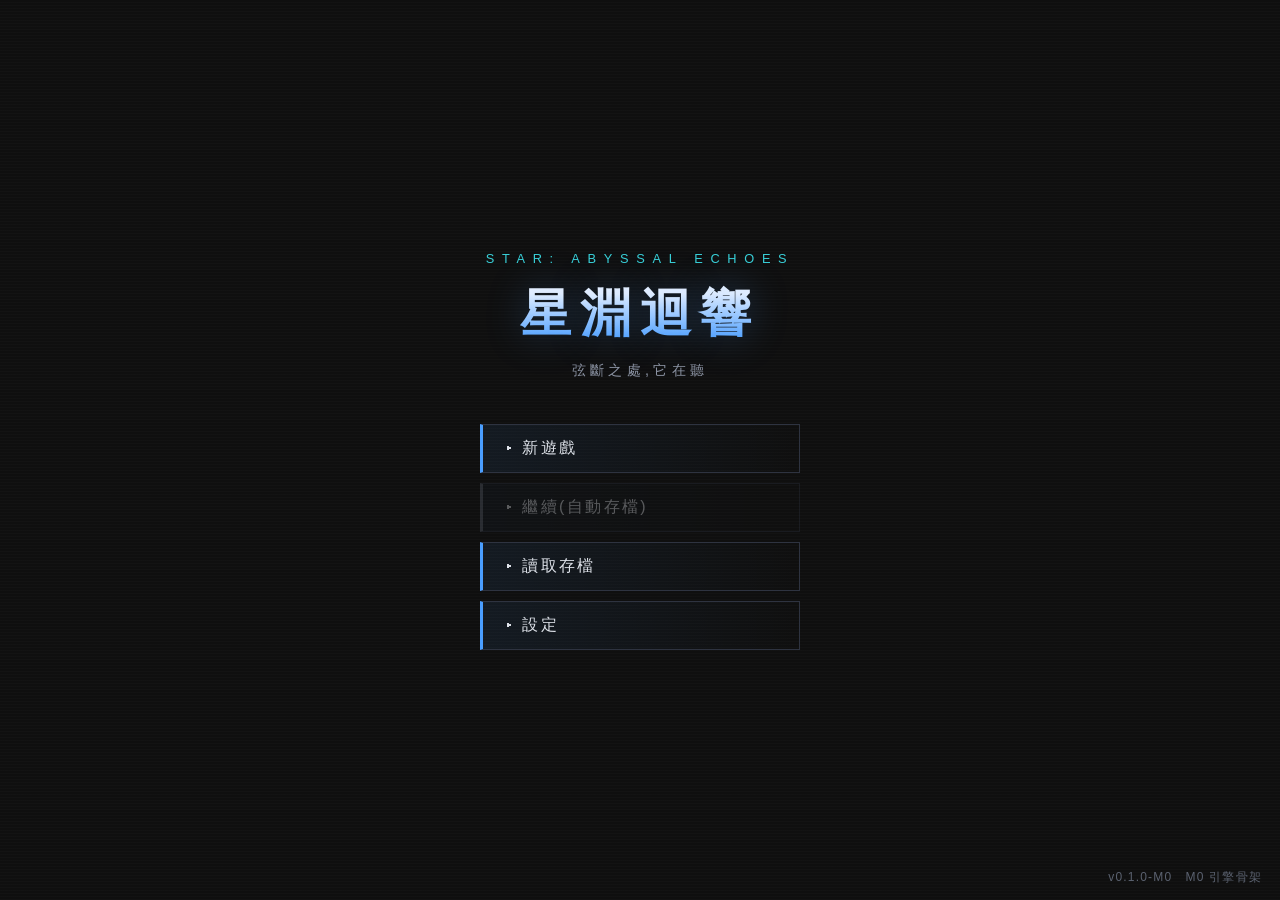
==== index.html @ 7a4b53b8 "M0 引擎骨架:HUD 版面、敘事/檢定/存檔引擎與示範場景 - index.html:遊戲殼層(主選單/HUD 三欄版面/存讀檔/設定視窗) - js/engine:core(路由)、state(狀" ====
<!DOCTYPE html>
<html lang="zh-TW" data-fontsize="md" data-fx="on">
<head>
    <meta charset="UTF-8">
    <meta name="viewport" content="width=device-width, initial-scale=1.0">
    <title>星淵迴響 — STAR: Abyssal Echoes</title>
    <link rel="icon" href="data:image/svg+xml,%3Csvg xmlns='http://www.w3.org/2000/svg' viewBox='0 0 32 32'%3E%3Ctext x='16' y='24' font-size='24' text-anchor='middle'%3E%F0%9F%8C%8C%3C/text%3E%3C/svg%3E">
    <link rel="stylesheet" href="css/main.css">
</head>
<body>
    <div id="starfield" aria-hidden="true"></div>

    <!-- ============ 主選單 ============ -->
    <section id="screen-menu" class="screen active" aria-label="主選單">
        <div class="menu-title-block">
            <div class="menu-title-kicker">STAR: Abyssal Echoes</div>
            <h1 class="menu-title">星淵迴響</h1>
            <div class="menu-title-sub">弦斷之處,它在聽</div>
        </div>
        <nav class="menu-buttons">
            <button id="btn-new" class="menu-btn" type="button">▸ 新遊戲</button>
            <button id="btn-continue" class="menu-btn" type="button" disabled>▸ 繼續(自動存檔)</button>
            <button id="btn-load" class="menu-btn" type="button">▸ 讀取存檔</button>
            <button id="btn-settings" class="menu-btn" type="button">▸ 設定</button>
        </nav>
        <div id="menu-version" class="menu-version"></div>
    </section>

    <!-- ============ 遊戲畫面 ============ -->
    <section id="screen-game" class="screen" aria-label="遊戲畫面">
        <header class="hud-header">
            <div class="hud-logo">星淵迴響</div>
            <div id="hud-chapter" class="hud-chapter"></div>
            <div class="hud-header-btns">
                <button id="btn-game-save" class="icon-btn" type="button">💾 存讀檔</button>
                <button id="btn-game-settings" class="icon-btn" type="button">⚙ 設定</button>
                <button id="btn-game-menu" class="icon-btn" type="button">☰ 主選單</button>
            </div>
        </header>

        <div class="hud-grid">
            <!-- 左欄:小隊 / 艦船 -->
            <aside id="panel-left" class="hud-panel" aria-label="小隊狀態">
                <div class="panel-block">
                    <h3>小隊狀態</h3>
                    <div class="member-name"><span id="hud-player-name"></span>
                        <span class="cls" id="hud-player-class"></span></div>
                    <div class="stat-row"><span class="label">等級</span><span class="value" id="hud-level"></span></div>
                    <div class="stat-row"><span class="label">生命</span><span class="value" id="hud-hp"></span></div>
                    <div class="bar hp"><i id="hud-hp-bar"></i></div>
                    <div class="stat-row"><span class="label">能量</span><span class="value" id="hud-ep"></span></div>
                    <div class="bar ep"><i id="hud-ep-bar"></i></div>
                    <div class="stat-row"><span class="label">侵蝕</span><span class="value" id="hud-erosion"></span></div>
                    <div class="bar erosion"><i id="hud-erosion-bar"></i></div>
                    <div class="stat-row"><span class="label">學分</span><span class="value" id="hud-credits"></span></div>
                </div>
                <div class="panel-block">
                    <h3>迴響號</h3>
                    <div class="stat-row"><span class="label">狀態</span><span class="value">尚未取得</span></div>
                    <div class="loc-sub">艦船系統將於 M2 里程碑啟用</div>
                </div>
            </aside>

            <!-- 中欄:敘事 -->
            <main id="narrative-wrap" aria-live="polite">
                <div id="narrative"></div>
                <div id="choices" role="menu"></div>
            </main>

            <!-- 右欄:任務 / 所在地 / 快捷 -->
            <aside id="panel-right" class="hud-panel" aria-label="任務與導航">
                <div class="panel-block">
                    <h3>任務追蹤</h3>
                    <div id="hud-quests"></div>
                </div>
                <div class="panel-block">
                    <h3>所在地</h3>
                    <div class="loc-name" id="hud-loc-name"></div>
                    <div class="loc-sub" id="hud-loc-sub"></div>
                </div>
                <div class="panel-block">
                    <h3>系統</h3>
                    <div class="shortcut-grid">
                        <button class="icon-btn" type="button" disabled>🎒 背包</button>
                        <button class="icon-btn" type="button" disabled>👤 角色</button>
                        <button class="icon-btn" type="button" disabled>🔬 科技</button>
                        <button class="icon-btn" type="button" disabled>🗺 星圖</button>
                        <button class="icon-btn" type="button" disabled>📜 日誌</button>
                        <button class="icon-btn" type="button" disabled>⚔ 小隊</button>
                    </div>
                    <div class="loc-sub" style="margin-top:8px">灰色功能於 M1–M3 逐步開放</div>
                </div>
            </aside>
        </div>
    </section>

    <!-- ============ 存讀檔視窗 ============ -->
    <div id="modal-slots" class="modal-backdrop" role="dialog" aria-modal="true">
        <div class="modal">
            <div class="modal-head">
                <h2 id="slots-title">存檔</h2>
                <button class="icon-btn" type="button" data-close="modal-slots">✕ 關閉</button>
            </div>
            <div class="modal-body">
                <div id="slot-list" class="slot-list"></div>
                <div class="modal-note">
                    存檔保存在瀏覽器 localStorage;可「匯出」為 JSON 檔備份,或在下方匯入其他裝置的存檔。<br><br>
                    <label class="icon-btn" style="display:inline-block;cursor:pointer">
                        ⇪ 匯入存檔檔案<input id="btn-import" type="file" accept=".json,application/json" hidden>
                    </label>
                </div>
            </div>
        </div>
    </div>

    <!-- ============ 設定視窗 ============ -->
    <div id="modal-settings" class="modal-backdrop" role="dialog" aria-modal="true">
        <div class="modal">
            <div class="modal-head">
                <h2>設定</h2>
                <button class="icon-btn" type="button" data-close="modal-settings">✕ 關閉</button>
            </div>
            <div class="modal-body">
                <div class="setting-row">
                    <span>打字機文字效果</span>
                    <span class="seg">
                        <button class="icon-btn" type="button" data-setting="typewriter" data-value="true">開</button>
                        <button class="icon-btn" type="button" data-setting="typewriter" data-value="false">關</button>
                    </span>
                </div>
                <div class="setting-row">
                    <span>字級</span>
                    <span class="seg">
                        <button class="icon-btn" type="button" data-setting="fontSize" data-value="sm">小</button>
                        <button class="icon-btn" type="button" data-setting="fontSize" data-value="md">中</button>
                        <button class="icon-btn" type="button" data-setting="fontSize" data-value="lg">大</button>
                    </span>
                </div>
                <div class="setting-row">
                    <span>背景動效(掃描線)</span>
                    <span class="seg">
                        <button class="icon-btn" type="button" data-setting="fx" data-value="true">開</button>
                        <button class="icon-btn" type="button" data-setting="fx" data-value="false">關</button>
                    </span>
                </div>
                <div class="modal-note">鍵盤操作:數字鍵 1–9 選擇選項;Esc 關閉視窗;點擊敘事區可跳過打字效果。</div>
            </div>
        </div>
    </div>

    <div id="toast-stack" aria-live="polite"></div>

    <!-- 引擎(與內容無關) -->
    <script src="js/data/strings.js"></script>
    <script src="js/engine/state.js"></script>
    <script src="js/engine/check.js"></script>
    <script src="js/engine/save.js"></script>
    <script src="js/engine/scene.js"></script>
    <script src="js/engine/ui.js"></script>
    <script src="js/engine/core.js"></script>
    <!-- 內容資料 -->
    <script src="js/data/demo.js"></script>
</body>
</html>
---- css/main.css ----
/* ============================================================
   《星淵迴響》STAR: Abyssal Echoes — 主樣式
   深色科幻 HUD 主題(沿用 repo 既有變數風格)
   ============================================================ */

* { margin: 0; padding: 0; box-sizing: border-box; }

:root {
    --bg-dark: #1a1a1a;
    --bg-darker: #0f0f0f;
    --bg-panel: #16181d;
    --bg-panel-2: #1c1f26;
    --bg-hover: #262a33;
    --border-color: #2e3340;
    --border-glow: #3d4456;
    --text-primary: #dfe3ea;
    --text-secondary: #8b93a3;
    --text-dim: #5b6270;
    --accent-blue: #4a9eff;
    --accent-cyan: #39d0d8;
    --accent-orange: #ff9800;
    --accent-green: #4caf50;
    --accent-red: #f44336;
    --accent-purple: #b070ff;
    --font-size-base: 16px;
    --hud-header-h: 52px;
}

html[data-fontsize="sm"] { --font-size-base: 14px; }
html[data-fontsize="lg"] { --font-size-base: 19px; }

body {
    font-family: 'Segoe UI', 'Microsoft JhengHei', '微軟正黑體', Tahoma, sans-serif;
    background: var(--bg-darker);
    color: var(--text-primary);
    font-size: var(--font-size-base);
    height: 100vh;
    overflow: hidden;
}

/* 星空背景 */
#starfield {
    position: fixed; inset: 0; z-index: 0; pointer-events: none;
    background:
        radial-gradient(1px 1px at 20% 30%, rgba(255,255,255,.5), transparent 40%),
        radial-gradient(1px 1px at 40% 70%, rgba(255,255,255,.35), transparent 40%),
        radial-gradient(1.5px 1.5px at 65% 20%, rgba(160,200,255,.5), transparent 40%),
        radial-gradient(1px 1px at 80% 55%, rgba(255,255,255,.3), transparent 40%),
        radial-gradient(1px 1px at 10% 85%, rgba(255,255,255,.4), transparent 40%),
        radial-gradient(1.5px 1.5px at 90% 85%, rgba(120,180,255,.4), transparent 40%),
        radial-gradient(1px 1px at 55% 45%, rgba(255,255,255,.25), transparent 40%),
        var(--bg-darker);
}
html[data-fx="on"] #starfield::after {
    content: ""; position: absolute; inset: 0;
    background: repeating-linear-gradient(0deg, rgba(255,255,255,.015) 0 1px, transparent 1px 3px);
}

.screen { position: fixed; inset: 0; z-index: 1; display: none; }
.screen.active { display: flex; }

/* ============ 主選單 ============ */
#screen-menu { flex-direction: column; align-items: center; justify-content: center; gap: 8px; }

.menu-title-block { text-align: center; margin-bottom: 36px; }
.menu-title-kicker {
    color: var(--accent-cyan); letter-spacing: .6em; font-size: .8em;
    text-transform: uppercase; margin-bottom: 14px;
}
.menu-title {
    font-size: 3.2em; font-weight: 700; letter-spacing: .18em;
    background: linear-gradient(180deg, #eaf2ff 20%, var(--accent-blue) 90%);
    -webkit-background-clip: text; background-clip: text; color: transparent;
    text-shadow: 0 0 40px rgba(74,158,255,.25);
}
.menu-title-sub { color: var(--text-secondary); margin-top: 12px; letter-spacing: .3em; font-size: .9em; }

.menu-buttons { display: flex; flex-direction: column; gap: 10px; width: min(320px, 86vw); }
.menu-btn {
    background: linear-gradient(90deg, rgba(74,158,255,.08), transparent);
    border: 1px solid var(--border-color);
    border-left: 3px solid var(--accent-blue);
    color: var(--text-primary);
    padding: 13px 22px; font-size: 1em; font-family: inherit;
    text-align: left; cursor: pointer; letter-spacing: .15em;
    transition: background .15s, border-color .15s, transform .1s;
}
.menu-btn:hover:not(:disabled), .menu-btn:focus-visible {
    background: linear-gradient(90deg, rgba(74,158,255,.2), rgba(74,158,255,.03));
    border-color: var(--accent-blue); outline: none; transform: translateX(4px);
}
.menu-btn:disabled { opacity: .35; cursor: default; border-left-color: var(--text-dim); }
.menu-version { position: fixed; bottom: 14px; right: 18px; color: var(--text-dim); font-size: .75em; letter-spacing: .1em; }

/* ============ 遊戲 HUD ============ */
#screen-game { flex-direction: column; }

.hud-header {
    height: var(--hud-header-h); flex: none;
    display: flex; align-items: center; gap: 16px; padding: 0 16px;
    background: rgba(22,24,29,.92); border-bottom: 1px solid var(--border-color);
}
.hud-logo { color: var(--accent-blue); font-weight: 700; letter-spacing: .25em; white-space: nowrap; }
.hud-chapter { color: var(--text-secondary); font-size: .85em; letter-spacing: .1em; flex: 1;
    overflow: hidden; text-overflow: ellipsis; white-space: nowrap; }
.hud-header-btns { display: flex; gap: 8px; }

.icon-btn {
    background: var(--bg-panel-2); border: 1px solid var(--border-color); color: var(--text-primary);
    font-family: inherit; font-size: .85em; padding: 6px 12px; cursor: pointer; letter-spacing: .08em;
    transition: background .15s, border-color .15s;
}
.icon-btn:hover, .icon-btn:focus-visible { background: var(--bg-hover); border-color: var(--accent-blue); outline: none; }

.hud-grid {
    flex: 1; display: grid; grid-template-columns: 232px 1fr 248px;
    gap: 0; min-height: 0;
}

/* --- 側欄 --- */
.hud-panel {
    background: rgba(22,24,29,.85); overflow-y: auto; padding: 14px 12px;
    display: flex; flex-direction: column; gap: 14px;
}
#panel-left  { border-right: 1px solid var(--border-color); }
#panel-right { border-left: 1px solid var(--border-color); }

.panel-block { border: 1px solid var(--border-color); background: var(--bg-panel); padding: 10px; }
.panel-block h3 {
    font-size: .72em; color: var(--accent-cyan); letter-spacing: .25em;
    text-transform: uppercase; margin-bottom: 10px; font-weight: 600;
}
.panel-block h3::before { content: "▖ "; color: var(--accent-blue); }

.stat-row { display: flex; justify-content: space-between; align-items: baseline; font-size: .85em; margin-bottom: 6px; }
.stat-row .label { color: var(--text-secondary); }
.stat-row .value { font-variant-numeric: tabular-nums; color: var(--text-primary); }

.bar { height: 6px; background: #0b0d10; border: 1px solid var(--border-color); margin: 3px 0 9px; position: relative; }
.bar > i { display: block; height: 100%; transition: width .35s ease; }
.bar.hp > i { background: linear-gradient(90deg, #2e7d32, var(--accent-green)); }
.bar.ep > i { background: linear-gradient(90deg, #1565c0, var(--accent-blue)); }
.bar.erosion > i { background: linear-gradient(90deg, #4a148c, var(--accent-purple)); }
.bar.hull > i { background: linear-gradient(90deg, #b26500, var(--accent-orange)); }
.bar.fuel > i { background: linear-gradient(90deg, #00695c, var(--accent-cyan)); }

.member-name { font-size: .9em; color: var(--text-primary); margin-bottom: 2px; }
.member-name .cls { color: var(--text-dim); font-size: .8em; margin-left: 6px; }

.quest-item { font-size: .84em; margin-bottom: 8px; line-height: 1.45; }
.quest-item .q-title { color: var(--accent-orange); }
.quest-item .q-obj { color: var(--text-secondary); }
.loc-name { color: var(--text-primary); font-size: .9em; }
.loc-sub { color: var(--text-dim); font-size: .78em; margin-top: 2px; }

.shortcut-grid { display: grid; grid-template-columns: 1fr 1fr; gap: 6px; }
.shortcut-grid .icon-btn { text-align: left; }
.shortcut-grid .icon-btn:disabled { opacity: .35; cursor: default; }

/* --- 主敘事區 --- */
#narrative-wrap {
    display: flex; flex-direction: column; min-height: 0; position: relative;
    background: radial-gradient(120% 90% at 50% 0%, rgba(74,158,255,.05), transparent 60%);
}
#narrative {
    flex: 1; overflow-y: auto; padding: 34px clamp(18px, 6vw, 72px) 18px;
    line-height: 1.95; letter-spacing: .02em;
}
#narrative p { margin-bottom: 1.1em; }
#narrative .speaker { color: var(--accent-blue); font-weight: 600; }
#narrative .hl { color: var(--accent-orange); font-weight: 600; }
#narrative .cursor {
    display: inline-block; width: .55em; height: 1.1em; vertical-align: -0.15em;
    background: var(--accent-cyan); animation: blink 1s steps(1) infinite;
}
@keyframes blink { 50% { opacity: 0; } }

/* 檢定結果橫幅 */
.check-banner {
    border: 1px solid var(--border-color); background: var(--bg-panel-2);
    padding: 10px 14px; margin: 6px 0 1.1em; font-size: .88em;
    font-variant-numeric: tabular-nums; letter-spacing: .04em;
}
.check-banner .die { color: var(--accent-cyan); font-weight: 700; }
.check-banner.ok { border-left: 3px solid var(--accent-green); }
.check-banner.ng { border-left: 3px solid var(--accent-red); }
.check-banner .verdict { font-weight: 700; margin-left: 8px; }
.check-banner.ok .verdict { color: var(--accent-green); }
.check-banner.ng .verdict { color: var(--accent-red); }
.check-banner .crit { color: var(--accent-orange); margin-left: 8px; }

#choices { flex: none; padding: 10px clamp(18px, 6vw, 72px) 26px; display: flex; flex-direction: column; gap: 8px; }
.choice-btn {
    background: rgba(28,31,38,.9); border: 1px solid var(--border-color);
    color: var(--text-primary); font-family: inherit; font-size: .95em;
    text-align: left; padding: 11px 14px; cursor: pointer; line-height: 1.5;
    transition: background .12s, border-color .12s, transform .08s;
}
.choice-btn:hover, .choice-btn:focus-visible {
    background: var(--bg-hover); border-color: var(--accent-blue); outline: none; transform: translateX(4px);
}
.choice-btn .num { color: var(--accent-cyan); margin-right: 10px; font-variant-numeric: tabular-nums; }
.choice-btn .check-tag {
    display: inline-block; margin-left: 10px; padding: 1px 8px; font-size: .78em;
    border: 1px solid var(--border-color); color: var(--accent-orange); letter-spacing: .06em;
}
.choice-btn .req-tag {
    display: inline-block; margin-left: 10px; padding: 1px 8px; font-size: .78em;
    border: 1px solid var(--border-color); color: var(--accent-purple); letter-spacing: .06em;
}

/* 效果提示浮層 */
#toast-stack { position: fixed; right: 18px; bottom: 18px; z-index: 60; display: flex; flex-direction: column; gap: 8px; }
.toast {
    background: var(--bg-panel-2); border: 1px solid var(--border-color);
    border-left: 3px solid var(--accent-cyan); color: var(--text-primary);
    padding: 9px 14px; font-size: .85em; letter-spacing: .05em; min-width: 180px;
    animation: toast-in .25s ease;
}
.toast.warn { border-left-color: var(--accent-purple); }
@keyframes toast-in { from { opacity: 0; transform: translateY(8px); } }

/* ============ 對話框(存讀檔/設定) ============ */
.modal-backdrop {
    position: fixed; inset: 0; z-index: 50; display: none;
    background: rgba(5,6,8,.7); align-items: center; justify-content: center;
}
.modal-backdrop.open { display: flex; }
.modal {
    width: min(560px, 92vw); max-height: 84vh; overflow-y: auto;
    background: var(--bg-panel); border: 1px solid var(--border-color);
    box-shadow: 0 0 60px rgba(74,158,255,.12);
}
.modal-head {
    display: flex; align-items: center; justify-content: space-between;
    padding: 12px 16px; border-bottom: 1px solid var(--border-color);
}
.modal-head h2 { font-size: .95em; color: var(--accent-cyan); letter-spacing: .25em; font-weight: 600; }
.modal-body { padding: 16px; }

.slot-list { display: flex; flex-direction: column; gap: 8px; }
.slot-row {
    display: flex; align-items: center; gap: 10px;
    border: 1px solid var(--border-color); background: var(--bg-panel-2); padding: 10px 12px;
}
.slot-row .slot-info { flex: 1; min-width: 0; }
.slot-row .slot-name { font-size: .9em; }
.slot-row .slot-meta { font-size: .75em; color: var(--text-dim); margin-top: 2px; font-variant-numeric: tabular-nums; }
.slot-row .icon-btn { font-size: .78em; padding: 5px 10px; }
.slot-row.empty .slot-name { color: var(--text-dim); }

.setting-row {
    display: flex; align-items: center; justify-content: space-between; gap: 12px;
    padding: 10px 0; border-bottom: 1px solid var(--border-color); font-size: .9em;
}
.setting-row:last-child { border-bottom: none; }
.seg { display: flex; gap: 4px; }
.seg .icon-btn.on { border-color: var(--accent-blue); color: var(--accent-blue); background: rgba(74,158,255,.1); }

.modal-note { color: var(--text-dim); font-size: .78em; margin-top: 12px; line-height: 1.6; }

/* ============ RWD ============ */
@media (max-width: 900px) {
    .hud-grid { grid-template-columns: 1fr; grid-template-rows: 1fr auto; }
    .hud-panel { flex-direction: row; overflow-x: auto; gap: 10px; padding: 10px; }
    .hud-panel .panel-block { min-width: 180px; flex: none; }
    #panel-left { display: none; }           /* 行動版:左欄併入抽屜(M1 起) */
    #panel-right { border-left: none; border-top: 1px solid var(--border-color); }
    .menu-title { font-size: 2.2em; }
}

@media (prefers-reduced-motion: reduce) {
    * { animation: none !important; transition: none !important; }
}

::-webkit-scrollbar { width: 8px; height: 8px; }
::-webkit-scrollbar-track { background: var(--bg-darker); }
::-webkit-scrollbar-thumb { background: var(--border-color); }
::-webkit-scrollbar-thumb:hover { background: var(--accent-blue); }
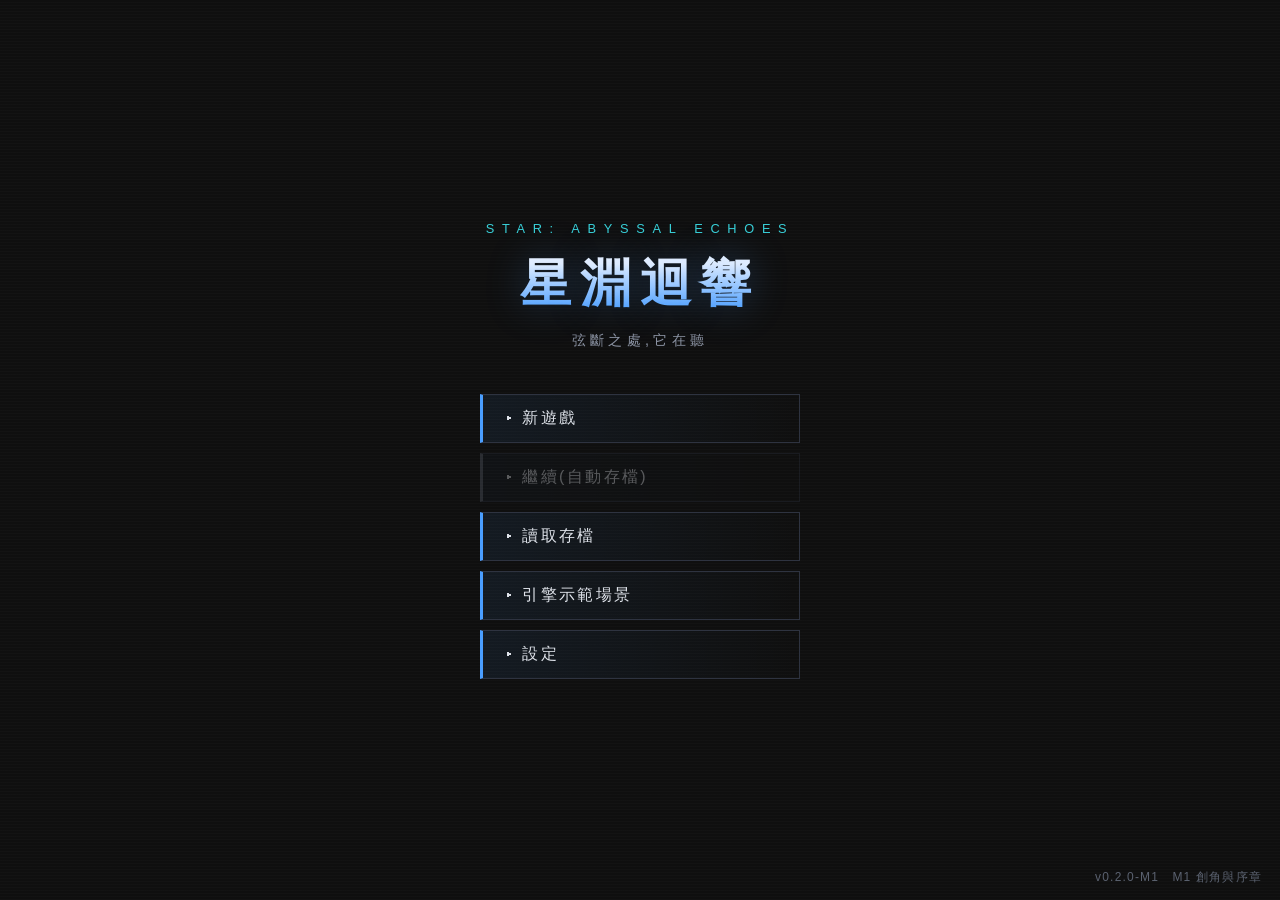
==== commit 3a38498e: "M1 創角與序章:3 出身序章、回合制小隊戰鬥、夥伴系統基礎 - 角色創建(js/engine/create.js):出身/職業卡片、10 點屬性配點   (上限 15、出身 +1)、名字與確認,完成" ====
--- a/index.html
+++ b/index.html
@@ -21,9 +21,19 @@
             <button id="btn-new" class="menu-btn" type="button">▸ 新遊戲</button>
             <button id="btn-continue" class="menu-btn" type="button" disabled>▸ 繼續(自動存檔)</button>
             <button id="btn-load" class="menu-btn" type="button">▸ 讀取存檔</button>
+            <button id="btn-demo" class="menu-btn" type="button">▸ 引擎示範場景</button>
             <button id="btn-settings" class="menu-btn" type="button">▸ 設定</button>
         </nav>
         <div id="menu-version" class="menu-version"></div>
+    </section>
+
+    <!-- ============ 角色創建 ============ -->
+    <section id="screen-create" class="screen" aria-label="角色創建">
+        <div class="create-wrap">
+            <h1 class="create-title">建立你的角色</h1>
+            <div id="create-head" class="create-head"></div>
+            <div id="create-body" class="create-body"></div>
+        </div>
     </section>
 
     <!-- ============ 遊戲畫面 ============ -->
@@ -53,6 +63,7 @@
                     <div class="stat-row"><span class="label">侵蝕</span><span class="value" id="hud-erosion"></span></div>
                     <div class="bar erosion"><i id="hud-erosion-bar"></i></div>
                     <div class="stat-row"><span class="label">學分</span><span class="value" id="hud-credits"></span></div>
+                    <div id="hud-party"></div>
                 </div>
                 <div class="panel-block">
                     <h3>迴響號</h3>
@@ -65,6 +76,15 @@
             <main id="narrative-wrap" aria-live="polite">
                 <div id="narrative"></div>
                 <div id="choices" role="menu"></div>
+
+                <!-- 戰鬥介面(覆蓋敘事區) -->
+                <div id="combat" aria-label="戰鬥">
+                    <div class="cb-zone"><h3>敵方</h3><div id="cb-enemies" class="cb-cards"></div></div>
+                    <div id="cb-log" aria-live="polite"></div>
+                    <div class="cb-zone"><h3>我方</h3><div id="cb-allies" class="cb-cards"></div></div>
+                    <div id="cb-actions"></div>
+                    <div id="cb-result"></div>
+                </div>
             </main>
 
             <!-- 右欄:任務 / 所在地 / 快捷 -->
@@ -81,14 +101,12 @@
                 <div class="panel-block">
                     <h3>系統</h3>
                     <div class="shortcut-grid">
-                        <button class="icon-btn" type="button" disabled>🎒 背包</button>
-                        <button class="icon-btn" type="button" disabled>👤 角色</button>
+                        <button class="icon-btn" type="button" id="btn-char">👤 角色/背包</button>
                         <button class="icon-btn" type="button" disabled>🔬 科技</button>
                         <button class="icon-btn" type="button" disabled>🗺 星圖</button>
                         <button class="icon-btn" type="button" disabled>📜 日誌</button>
-                        <button class="icon-btn" type="button" disabled>⚔ 小隊</button>
                     </div>
-                    <div class="loc-sub" style="margin-top:8px">灰色功能於 M1–M3 逐步開放</div>
+                    <div class="loc-sub" style="margin-top:8px">灰色功能於 M2–M3 逐步開放</div>
                 </div>
             </aside>
         </div>
@@ -148,6 +166,17 @@
         </div>
     </div>
 
+    <!-- ============ 角色面板 ============ -->
+    <div id="modal-char" class="modal-backdrop" role="dialog" aria-modal="true">
+        <div class="modal">
+            <div class="modal-head">
+                <h2>角色</h2>
+                <button class="icon-btn" type="button" data-close="modal-char">✕ 關閉</button>
+            </div>
+            <div class="modal-body" id="char-body"></div>
+        </div>
+    </div>
+
     <div id="toast-stack" aria-live="polite"></div>
 
     <!-- 引擎(與內容無關) -->
@@ -156,9 +185,16 @@
     <script src="js/engine/check.js"></script>
     <script src="js/engine/save.js"></script>
     <script src="js/engine/scene.js"></script>
+    <script src="js/engine/combat.js"></script>
+    <script src="js/engine/create.js"></script>
     <script src="js/engine/ui.js"></script>
     <script src="js/engine/core.js"></script>
     <!-- 內容資料 -->
+    <script src="js/data/origins.js"></script>
+    <script src="js/data/items.js"></script>
+    <script src="js/data/enemies.js"></script>
+    <script src="js/data/companions.js"></script>
+    <script src="js/data/prologue.js"></script>
     <script src="js/data/demo.js"></script>
 </body>
 </html>
--- a/css/main.css
+++ b/css/main.css
@@ -220,6 +220,130 @@
 .toast.warn { border-left-color: var(--accent-purple); }
 @keyframes toast-in { from { opacity: 0; transform: translateY(8px); } }
 
+/* ============ 角色創建 ============ */
+#screen-create { overflow-y: auto; }
+.create-wrap { margin: auto; width: min(860px, 94vw); padding: 40px 0 60px; }
+.create-title {
+    text-align: center; font-size: 1.6em; letter-spacing: .3em;
+    color: var(--accent-blue); margin-bottom: 20px; font-weight: 600;
+}
+.create-head {
+    display: flex; justify-content: center; align-items: center; gap: 10px;
+    margin-bottom: 26px; font-size: .82em; color: var(--text-dim); letter-spacing: .1em; flex-wrap: wrap;
+}
+.create-step.on { color: var(--accent-cyan); }
+.create-step.done { color: var(--text-secondary); }
+.create-sep { color: var(--border-color); }
+
+.card-grid { display: grid; grid-template-columns: repeat(3, 1fr); gap: 14px; }
+.create-card {
+    background: var(--bg-panel); border: 1px solid var(--border-color);
+    color: var(--text-primary); font-family: inherit; font-size: 1em;
+    text-align: left; padding: 18px 16px; cursor: pointer;
+    transition: border-color .15s, background .15s, transform .1s;
+    display: flex; flex-direction: column; gap: 10px;
+}
+.create-card:hover, .create-card:focus-visible { border-color: var(--accent-blue); outline: none; transform: translateY(-2px); }
+.create-card.on {
+    border-color: var(--accent-cyan);
+    background: linear-gradient(180deg, rgba(57,208,216,.08), var(--bg-panel));
+    box-shadow: 0 0 24px rgba(57,208,216,.12);
+}
+.cc-name { color: var(--accent-orange); font-weight: 700; letter-spacing: .12em; }
+.cc-blurb { color: var(--text-secondary); font-size: .85em; line-height: 1.7; flex: 1; }
+.cc-perk { color: var(--accent-cyan); font-size: .78em; line-height: 1.8; border-top: 1px dashed var(--border-color); padding-top: 8px; }
+
+.create-nav { display: flex; justify-content: space-between; gap: 12px; margin-top: 26px; }
+.create-nav .create-next { flex: none; margin-left: auto; width: auto; padding: 12px 34px; }
+
+.attr-alloc { display: flex; flex-direction: column; gap: 8px; }
+.alloc-remain { text-align: center; color: var(--text-secondary); font-size: .88em; margin-bottom: 8px; }
+.alloc-remain b { color: var(--accent-cyan); font-size: 1.2em; }
+.alloc-row {
+    display: grid; grid-template-columns: 170px 1fr auto; gap: 12px; align-items: center;
+    background: var(--bg-panel); border: 1px solid var(--border-color); padding: 10px 14px;
+}
+.alloc-name { letter-spacing: .05em; }
+.alloc-bonus { color: var(--accent-orange); font-size: .75em; margin-left: 6px; border: 1px solid var(--border-color); padding: 1px 6px; }
+.alloc-desc { color: var(--text-dim); font-size: .78em; }
+.alloc-ctrl { display: flex; align-items: center; gap: 10px; }
+.alloc-val { min-width: 2ch; text-align: center; font-variant-numeric: tabular-nums; color: var(--accent-cyan); font-weight: 700; }
+
+.create-summary { display: flex; flex-direction: column; gap: 16px; }
+.cs-name-label { color: var(--text-secondary); font-size: .85em; }
+.cs-name {
+    margin-top: 6px; width: 100%; background: var(--bg-panel-2); border: 1px solid var(--border-color);
+    color: var(--text-primary); font-family: inherit; font-size: 1.1em; padding: 10px 14px; letter-spacing: .1em;
+}
+.cs-name:focus { outline: none; border-color: var(--accent-blue); }
+.cs-grid {
+    display: grid; grid-template-columns: repeat(auto-fit, minmax(150px, 1fr)); gap: 8px;
+}
+.cs-grid > div { background: var(--bg-panel); border: 1px solid var(--border-color); padding: 8px 12px; font-size: .9em; }
+.cs-grid .label, .char-attrs .label, .char-inv .label, .char-skills .label { color: var(--text-dim); font-size: .82em; margin-right: 8px; display: inline-block; }
+
+/* ============ 戰鬥介面 ============ */
+#combat {
+    position: absolute; inset: 0; z-index: 10; display: none;
+    flex-direction: column; gap: 8px; padding: 14px clamp(12px, 4vw, 48px);
+    background: #0b0d11;
+}
+#combat.open { display: flex; }
+.cb-zone h3 { font-size: .7em; color: var(--text-dim); letter-spacing: .3em; margin-bottom: 6px; }
+.cb-cards { display: flex; gap: 10px; flex-wrap: wrap; }
+.cb-card {
+    background: var(--bg-panel); border: 1px solid var(--border-color);
+    width: 168px; padding: 8px 10px; position: relative; transition: border-color .15s, box-shadow .15s;
+}
+.cb-card.back { opacity: .82; transform: scale(.96); }
+.cb-card.active { border-color: var(--accent-cyan); box-shadow: 0 0 16px rgba(57,208,216,.2); }
+.cb-card.dead { opacity: .3; filter: grayscale(1); }
+.cb-card.targetable { border-color: var(--accent-orange); cursor: pointer; box-shadow: 0 0 14px rgba(255,152,0,.25); }
+.cb-card.targetable:hover { background: var(--bg-hover); }
+.cb-name { font-size: .85em; margin-bottom: 5px; white-space: nowrap; overflow: hidden; text-overflow: ellipsis; }
+.cb-row-tag { color: var(--text-dim); font-size: .78em; margin-left: 6px; }
+.cb-nums { font-size: .78em; color: var(--text-secondary); font-variant-numeric: tabular-nums; margin-top: 3px; }
+.cb-ep { color: var(--accent-blue); }
+.cb-status { font-size: .78em; margin-top: 3px; letter-spacing: .1em; }
+
+#cb-log {
+    flex: 1; min-height: 60px; overflow-y: auto;
+    border: 1px solid var(--border-color); background: rgba(15,17,21,.8);
+    padding: 8px 12px; font-size: .84em; line-height: 1.75;
+}
+.cb-line.sys { color: var(--text-dim); }
+.cb-line.good { color: var(--accent-green); }
+.cb-line.bad { color: var(--accent-red); }
+.cb-line.miss { color: var(--text-secondary); font-style: italic; }
+
+#cb-actions { display: flex; gap: 8px; flex-wrap: wrap; min-height: 38px; align-items: center; }
+.cb-act { font-size: .88em; padding: 8px 14px; }
+.cb-act small { color: var(--accent-blue); }
+.cb-wait { color: var(--text-dim); font-size: .85em; letter-spacing: .1em; }
+
+#cb-result { display: none; text-align: center; padding: 10px 0 4px; }
+.cb-result-title { font-size: 1.15em; letter-spacing: .25em; margin-bottom: 10px; font-weight: 700; }
+.cb-result-title.ok { color: var(--accent-green); }
+.cb-result-title.ng { color: var(--accent-red); }
+.cb-result-lines { color: var(--text-secondary); font-size: .85em; line-height: 1.9; margin-bottom: 12px; }
+#cb-result .menu-btn { display: inline-block; width: auto; padding: 10px 40px; }
+
+/* ============ 角色面板 ============ */
+.char-h { font-size: .78em; color: var(--accent-cyan); letter-spacing: .25em; margin: 18px 0 8px; display: flex; justify-content: space-between; align-items: center; }
+.char-attrs { display: grid; grid-template-columns: repeat(auto-fit, minmax(140px, 1fr)); gap: 8px; }
+.char-attr {
+    background: var(--bg-panel-2); border: 1px solid var(--border-color);
+    padding: 8px 10px; font-size: .88em; display: flex; align-items: center; gap: 8px;
+}
+.char-attr b { margin-left: auto; color: var(--accent-cyan); font-variant-numeric: tabular-nums; }
+.char-plus { padding: 2px 8px; font-size: .8em; }
+.char-skills, .char-inv { display: flex; flex-direction: column; gap: 6px; }
+.char-skill, .char-item {
+    background: var(--bg-panel-2); border: 1px solid var(--border-color);
+    padding: 8px 10px; font-size: .85em; line-height: 1.6;
+}
+.hud-member { border-top: 1px dashed var(--border-color); margin-top: 10px; padding-top: 10px; }
+
 /* ============ 對話框(存讀檔/設定) ============ */
 .modal-backdrop {
     position: fixed; inset: 0; z-index: 50; display: none;
@@ -261,6 +385,10 @@
 
 /* ============ RWD ============ */
 @media (max-width: 900px) {
+    .card-grid { grid-template-columns: 1fr; }
+    .alloc-row { grid-template-columns: 1fr auto; }
+    .alloc-desc { display: none; }
+    .cb-card { width: 138px; }
     .hud-grid { grid-template-columns: 1fr; grid-template-rows: 1fr auto; }
     .hud-panel { flex-direction: row; overflow-x: auto; gap: 10px; padding: 10px; }
     .hud-panel .panel-block { min-width: 180px; flex: none; }
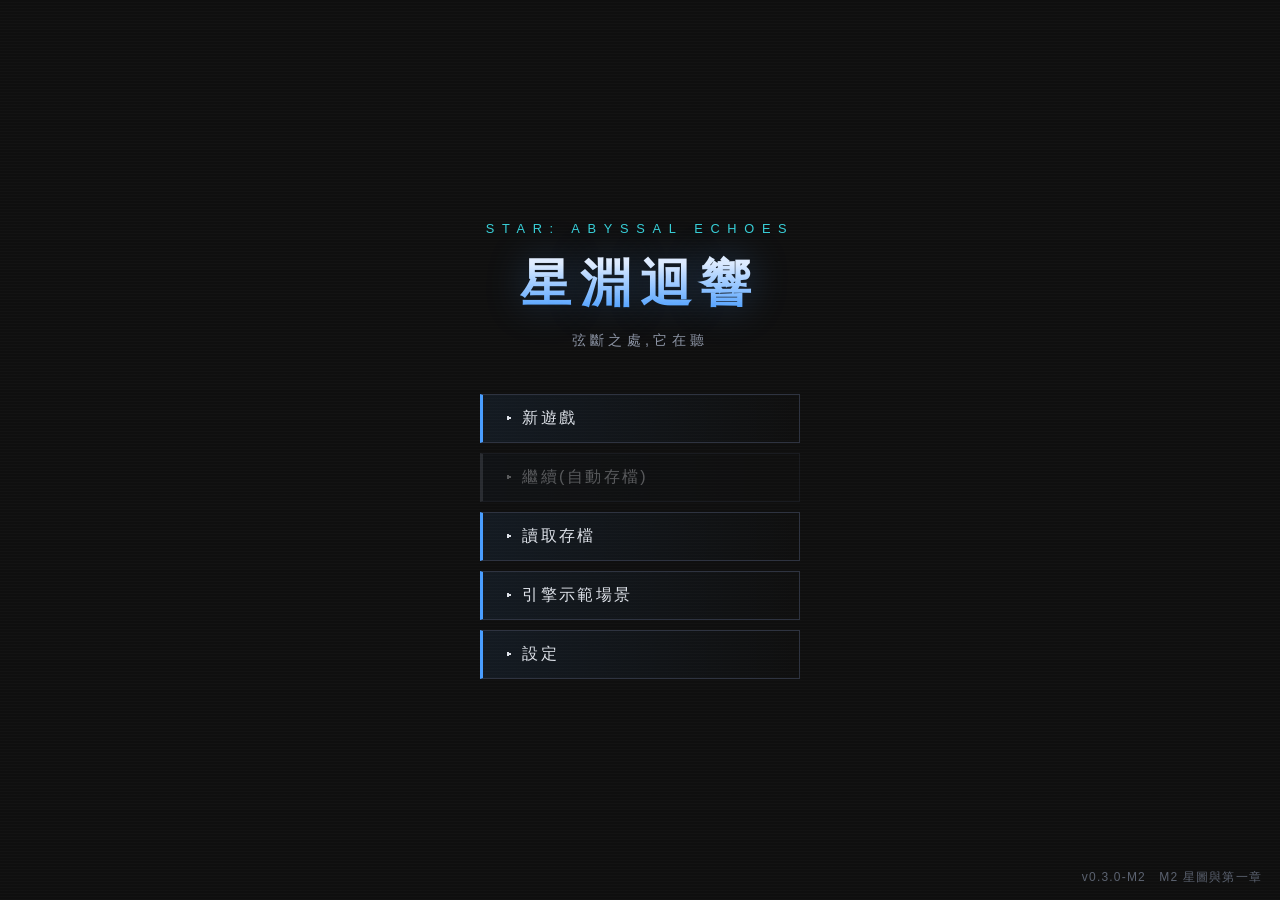
==== commit 700d47cf: "M2 星圖與第一章:SVG 星圖導航、燈塔站樞紐、第一章〈墜落的信標〉 - 星圖(js/engine/starmap.js + js/data/world.js):8 星系 SVG 互動   星圖、航" ====
--- a/index.html
+++ b/index.html
@@ -67,8 +67,7 @@
                 </div>
                 <div class="panel-block">
                     <h3>迴響號</h3>
-                    <div class="stat-row"><span class="label">狀態</span><span class="value">尚未取得</span></div>
-                    <div class="loc-sub">艦船系統將於 M2 里程碑啟用</div>
+                    <div id="hud-ship"></div>
                 </div>
             </aside>
 
@@ -102,11 +101,11 @@
                     <h3>系統</h3>
                     <div class="shortcut-grid">
                         <button class="icon-btn" type="button" id="btn-char">👤 角色/背包</button>
+                        <button class="icon-btn" type="button" id="btn-map">🗺 星圖</button>
                         <button class="icon-btn" type="button" disabled>🔬 科技</button>
-                        <button class="icon-btn" type="button" disabled>🗺 星圖</button>
                         <button class="icon-btn" type="button" disabled>📜 日誌</button>
                     </div>
-                    <div class="loc-sub" style="margin-top:8px">灰色功能於 M2–M3 逐步開放</div>
+                    <div class="loc-sub" style="margin-top:8px">灰色功能於 M3 開放</div>
                 </div>
             </aside>
         </div>
@@ -162,6 +161,40 @@
                     </span>
                 </div>
                 <div class="modal-note">鍵盤操作:數字鍵 1–9 選擇選項;Esc 關閉視窗;點擊敘事區可跳過打字效果。</div>
+            </div>
+        </div>
+    </div>
+
+    <!-- ============ 星圖 ============ -->
+    <div id="modal-starmap" class="modal-backdrop" role="dialog" aria-modal="true">
+        <div class="modal modal-wide">
+            <div class="modal-head">
+                <h2>幽弦星區・星圖</h2>
+                <button class="icon-btn" type="button" data-close="modal-starmap">✕ 關閉</button>
+            </div>
+            <div class="modal-body">
+                <svg id="starmap-svg" viewBox="0 0 660 440" role="img" aria-label="星區地圖"></svg>
+                <div id="starmap-fuel" class="modal-note"></div>
+            </div>
+        </div>
+    </div>
+
+    <!-- ============ 商店 ============ -->
+    <div id="modal-shop" class="modal-backdrop" role="dialog" aria-modal="true">
+        <div class="modal">
+            <div class="modal-head">
+                <h2 id="shop-title">商店</h2>
+                <button class="icon-btn" type="button" data-close="modal-shop">✕ 關閉</button>
+            </div>
+            <div class="modal-body">
+                <div class="shop-bar">
+                    <span class="seg">
+                        <button class="icon-btn" type="button" id="shop-tab-buy">購買</button>
+                        <button class="icon-btn" type="button" id="shop-tab-sell">出售</button>
+                    </span>
+                    <span id="shop-credits" class="shop-credits"></span>
+                </div>
+                <div id="shop-list" class="slot-list"></div>
             </div>
         </div>
     </div>
@@ -187,14 +220,18 @@
     <script src="js/engine/scene.js"></script>
     <script src="js/engine/combat.js"></script>
     <script src="js/engine/create.js"></script>
+    <script src="js/engine/starmap.js"></script>
+    <script src="js/engine/shop.js"></script>
     <script src="js/engine/ui.js"></script>
     <script src="js/engine/core.js"></script>
     <!-- 內容資料 -->
+    <script src="js/data/world.js"></script>
     <script src="js/data/origins.js"></script>
     <script src="js/data/items.js"></script>
     <script src="js/data/enemies.js"></script>
     <script src="js/data/companions.js"></script>
     <script src="js/data/prologue.js"></script>
+    <script src="js/data/chapter1.js"></script>
     <script src="js/data/demo.js"></script>
 </body>
 </html>
--- a/css/main.css
+++ b/css/main.css
@@ -328,6 +328,36 @@
 .cb-result-lines { color: var(--text-secondary); font-size: .85em; line-height: 1.9; margin-bottom: 12px; }
 #cb-result .menu-btn { display: inline-block; width: auto; padding: 10px 40px; }
 
+/* ============ 星圖 ============ */
+.modal-wide { width: min(760px, 94vw); }
+#starmap-svg {
+    width: 100%; height: auto; display: block;
+    background:
+        radial-gradient(1px 1px at 15% 25%, rgba(255,255,255,.4), transparent 40%),
+        radial-gradient(1px 1px at 70% 60%, rgba(255,255,255,.3), transparent 40%),
+        radial-gradient(1.5px 1.5px at 45% 80%, rgba(160,200,255,.4), transparent 40%),
+        radial-gradient(1px 1px at 85% 20%, rgba(255,255,255,.35), transparent 40%),
+        #0a0c10;
+    border: 1px solid var(--border-color);
+}
+.sm-lane { stroke: #2a3040; stroke-width: 1.5; stroke-dasharray: 4 4; }
+.sm-lane.active { stroke: var(--accent-blue); stroke-dasharray: none; opacity: .7; }
+.sm-node circle { fill: #1c2230; stroke: var(--text-dim); stroke-width: 1.5; }
+.sm-node text { fill: var(--text-secondary); font-size: 13px; text-anchor: middle; letter-spacing: .1em; }
+.sm-node .sm-sub { font-size: 10px; fill: var(--text-dim); }
+.sm-node.current circle { fill: rgba(74,158,255,.25); stroke: var(--accent-blue); stroke-width: 2.5; }
+.sm-node.current text { fill: var(--accent-blue); }
+.sm-node.locked circle { stroke: #3a3020; fill: #14120c; }
+.sm-node.locked text { fill: #6a5f45; }
+.sm-node.reachable circle { stroke: var(--accent-cyan); stroke-width: 2; fill: rgba(57,208,216,.15); }
+.sm-node.reachable text { fill: var(--accent-cyan); }
+.sm-node.reachable:hover circle { fill: rgba(57,208,216,.35); }
+
+/* ============ 商店 ============ */
+.shop-bar { display: flex; justify-content: space-between; align-items: center; margin-bottom: 14px; }
+.shop-credits { color: var(--accent-orange); font-variant-numeric: tabular-nums; font-size: .9em; }
+.shop-price { color: var(--accent-orange); font-variant-numeric: tabular-nums; min-width: 4ch; text-align: right; }
+
 /* ============ 角色面板 ============ */
 .char-h { font-size: .78em; color: var(--accent-cyan); letter-spacing: .25em; margin: 18px 0 8px; display: flex; justify-content: space-between; align-items: center; }
 .char-attrs { display: grid; grid-template-columns: repeat(auto-fit, minmax(140px, 1fr)); gap: 8px; }
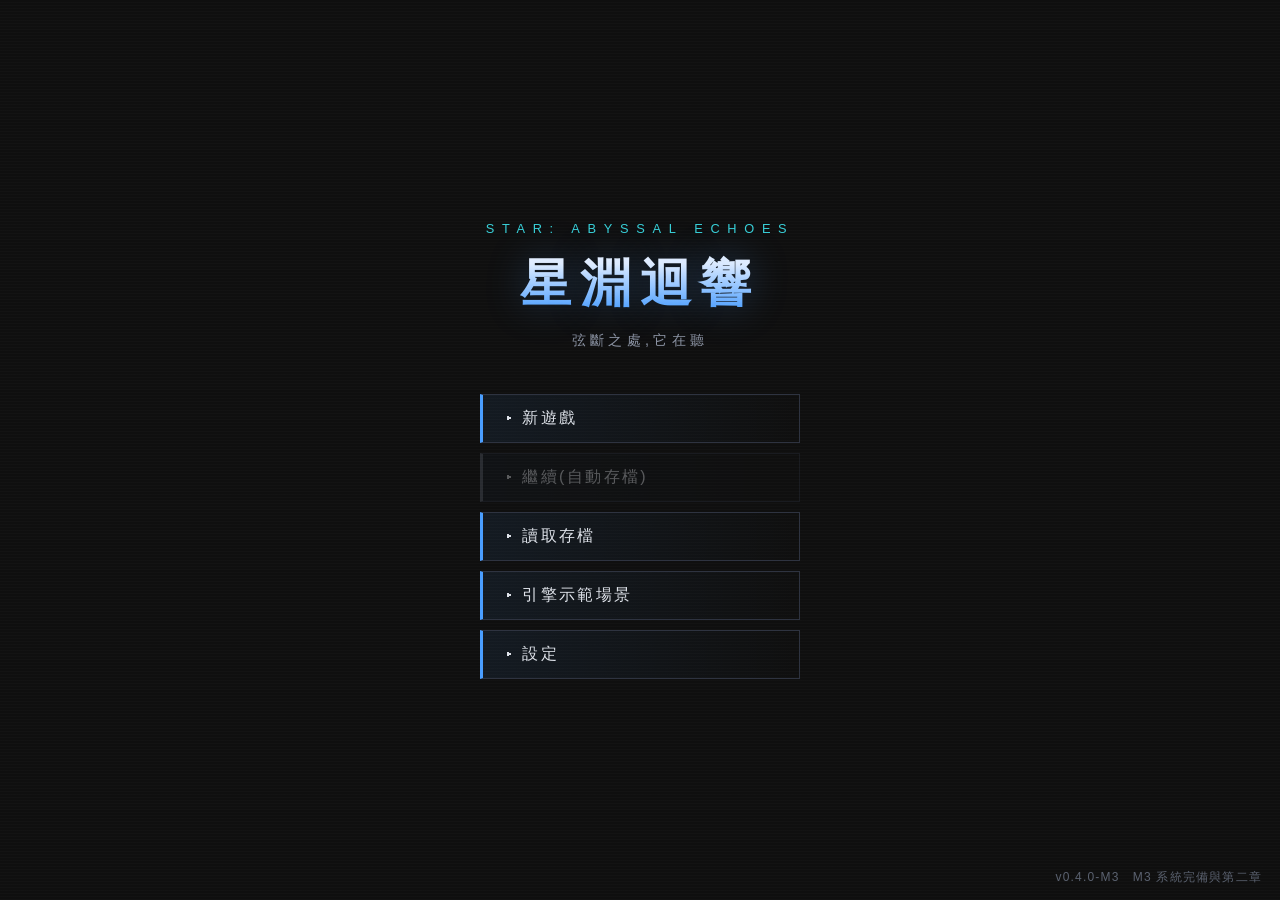
==== commit 48f689c3: "M3 系統完備與第二章:科技樹/製造、艦船對戰、小隊調度、第二章〈弦上的低語〉 系統: - 科技樹(js/engine/tech.js + techtree.js):三分支各 4 節點(軍備/   艦" ====
--- a/index.html
+++ b/index.html
@@ -84,6 +84,18 @@
                     <div id="cb-actions"></div>
                     <div id="cb-result"></div>
                 </div>
+
+                <!-- 艦船戰介面 -->
+                <div id="shipcombat" aria-label="艦船戰">
+                    <div id="sc-bands" class="sc-bands"></div>
+                    <div class="sc-ships-row">
+                        <div id="sc-player" class="sc-ship"></div>
+                        <div id="sc-enemy" class="sc-ship"></div>
+                    </div>
+                    <div id="sc-log" aria-live="polite"></div>
+                    <div id="sc-actions"></div>
+                    <div id="sc-result"></div>
+                </div>
             </main>
 
             <!-- 右欄:任務 / 所在地 / 快捷 -->
@@ -102,10 +114,9 @@
                     <div class="shortcut-grid">
                         <button class="icon-btn" type="button" id="btn-char">👤 角色/背包</button>
                         <button class="icon-btn" type="button" id="btn-map">🗺 星圖</button>
-                        <button class="icon-btn" type="button" disabled>🔬 科技</button>
-                        <button class="icon-btn" type="button" disabled>📜 日誌</button>
+                        <button class="icon-btn" type="button" id="btn-tech">🔬 科技/製造</button>
+                        <button class="icon-btn" type="button" id="btn-party">⚔ 小隊</button>
                     </div>
-                    <div class="loc-sub" style="margin-top:8px">灰色功能於 M3 開放</div>
                 </div>
             </aside>
         </div>
@@ -196,6 +207,37 @@
                 </div>
                 <div id="shop-list" class="slot-list"></div>
             </div>
+        </div>
+    </div>
+
+    <!-- ============ 科技/製造 ============ -->
+    <div id="modal-tech" class="modal-backdrop" role="dialog" aria-modal="true">
+        <div class="modal">
+            <div class="modal-head">
+                <h2>科技與製造</h2>
+                <button class="icon-btn" type="button" data-close="modal-tech">✕ 關閉</button>
+            </div>
+            <div class="modal-body">
+                <div class="shop-bar">
+                    <span class="seg">
+                        <button class="icon-btn" type="button" id="tech-tab-tech">科技樹</button>
+                        <button class="icon-btn" type="button" id="tech-tab-craft">製造</button>
+                    </span>
+                    <span id="tech-cores" class="shop-credits"></span>
+                </div>
+                <div id="tech-list" class="slot-list"></div>
+            </div>
+        </div>
+    </div>
+
+    <!-- ============ 小隊管理 ============ -->
+    <div id="modal-party" class="modal-backdrop" role="dialog" aria-modal="true">
+        <div class="modal">
+            <div class="modal-head">
+                <h2>小隊</h2>
+                <button class="icon-btn" type="button" data-close="modal-party">✕ 關閉</button>
+            </div>
+            <div class="modal-body" id="party-body"></div>
         </div>
     </div>
 
@@ -219,9 +261,11 @@
     <script src="js/engine/save.js"></script>
     <script src="js/engine/scene.js"></script>
     <script src="js/engine/combat.js"></script>
+    <script src="js/engine/shipCombat.js"></script>
     <script src="js/engine/create.js"></script>
     <script src="js/engine/starmap.js"></script>
     <script src="js/engine/shop.js"></script>
+    <script src="js/engine/tech.js"></script>
     <script src="js/engine/ui.js"></script>
     <script src="js/engine/core.js"></script>
     <!-- 內容資料 -->
@@ -229,9 +273,12 @@
     <script src="js/data/origins.js"></script>
     <script src="js/data/items.js"></script>
     <script src="js/data/enemies.js"></script>
+    <script src="js/data/techtree.js"></script>
+    <script src="js/data/ships.js"></script>
     <script src="js/data/companions.js"></script>
     <script src="js/data/prologue.js"></script>
     <script src="js/data/chapter1.js"></script>
+    <script src="js/data/chapter2.js"></script>
     <script src="js/data/demo.js"></script>
 </body>
 </html>
--- a/css/main.css
+++ b/css/main.css
@@ -358,6 +358,50 @@
 .shop-credits { color: var(--accent-orange); font-variant-numeric: tabular-nums; font-size: .9em; }
 .shop-price { color: var(--accent-orange); font-variant-numeric: tabular-nums; min-width: 4ch; text-align: right; }
 
+/* ============ 艦船戰 ============ */
+#shipcombat {
+    position: absolute; inset: 0; z-index: 10; display: none;
+    flex-direction: column; gap: 10px; padding: 16px clamp(12px, 4vw, 48px);
+    background: #080a0e;
+}
+#shipcombat.open { display: flex; }
+.sc-bands { display: flex; gap: 8px; }
+.sc-band {
+    flex: 1; text-align: center; padding: 10px 4px; font-size: .82em;
+    border: 1px solid var(--border-color); background: var(--bg-panel); color: var(--text-dim);
+    letter-spacing: .2em;
+}
+.sc-band.on { border-color: var(--accent-cyan); color: var(--accent-cyan); background: rgba(57,208,216,.08); }
+.sc-ships { font-size: 1.1em; margin-top: 6px; letter-spacing: .1em; }
+.sc-ships-row { display: flex; gap: 12px; }
+.sc-ship {
+    flex: 1; background: var(--bg-panel); border: 1px solid var(--border-color); padding: 12px 14px;
+}
+.sc-ship .cb-name { font-size: 1em; margin-bottom: 8px; }
+.sc-ship .bar { margin: 4px 0 6px; }
+#sc-log {
+    flex: 1; min-height: 60px; overflow-y: auto;
+    border: 1px solid var(--border-color); background: rgba(15,17,21,.8);
+    padding: 8px 12px; font-size: .84em; line-height: 1.75;
+}
+#sc-actions { display: flex; gap: 8px; flex-wrap: wrap; min-height: 38px; align-items: center; }
+#sc-result { display: none; text-align: center; padding: 10px 0 4px; }
+#sc-result .menu-btn { display: inline-block; width: auto; padding: 10px 40px; }
+
+/* ============ 小隊管理 ============ */
+.party-list { display: flex; flex-direction: column; gap: 10px; margin-top: 12px; }
+.party-card {
+    border: 1px solid var(--border-color); background: var(--bg-panel-2); padding: 12px 14px;
+}
+.party-card.active { border-color: var(--accent-cyan); box-shadow: inset 3px 0 0 var(--accent-cyan); }
+.pc-head { display: flex; align-items: baseline; gap: 8px; }
+.pc-head .cls { color: var(--text-dim); font-size: .78em; }
+.pc-aff { font-size: .84em; margin: 6px 0; color: var(--text-secondary); }
+.pc-aff-dots { color: var(--accent-orange); letter-spacing: .1em; margin-left: 4px; }
+.pc-passive { font-size: .8em; margin-bottom: 8px; }
+.pc-actions { display: flex; gap: 8px; }
+.tech-owned { opacity: .65; }
+
 /* ============ 角色面板 ============ */
 .char-h { font-size: .78em; color: var(--accent-cyan); letter-spacing: .25em; margin: 18px 0 8px; display: flex; justify-content: space-between; align-items: center; }
 .char-attrs { display: grid; grid-template-columns: repeat(auto-fit, minmax(140px, 1fr)); gap: 8px; }
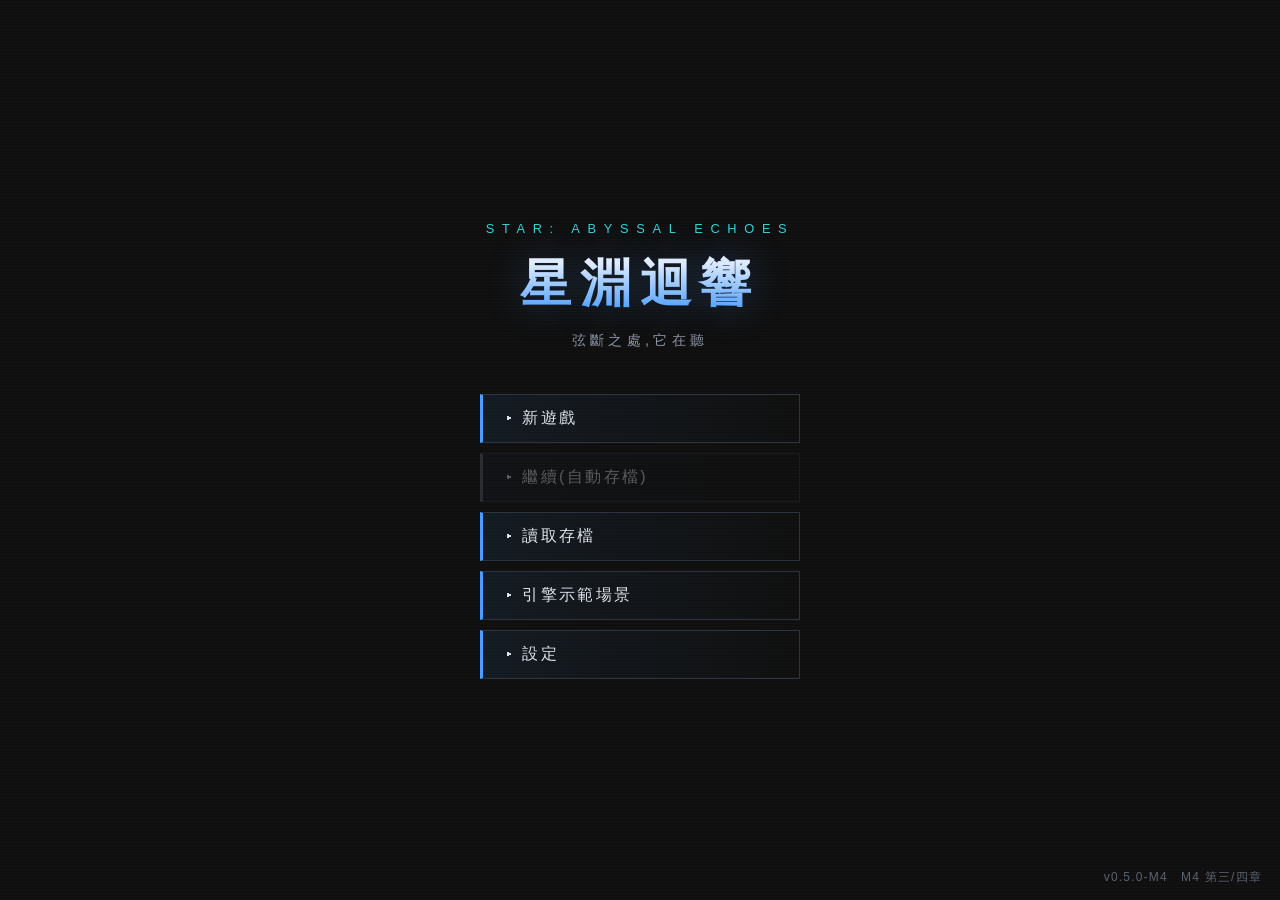
==== commit 8d6b4664: "M4 第三/四章:守夜人 VIGIL 對峙、深井抉擇、災變結盟、隱藏夥伴 內容(js/data/chapter3.js + chapter4.js,約 90 節點): - 第三章〈守夜人〉:緘默之環封" ====
--- a/index.html
+++ b/index.html
@@ -279,6 +279,8 @@
     <script src="js/data/prologue.js"></script>
     <script src="js/data/chapter1.js"></script>
     <script src="js/data/chapter2.js"></script>
+    <script src="js/data/chapter3.js"></script>
+    <script src="js/data/chapter4.js"></script>
     <script src="js/data/demo.js"></script>
 </body>
 </html>
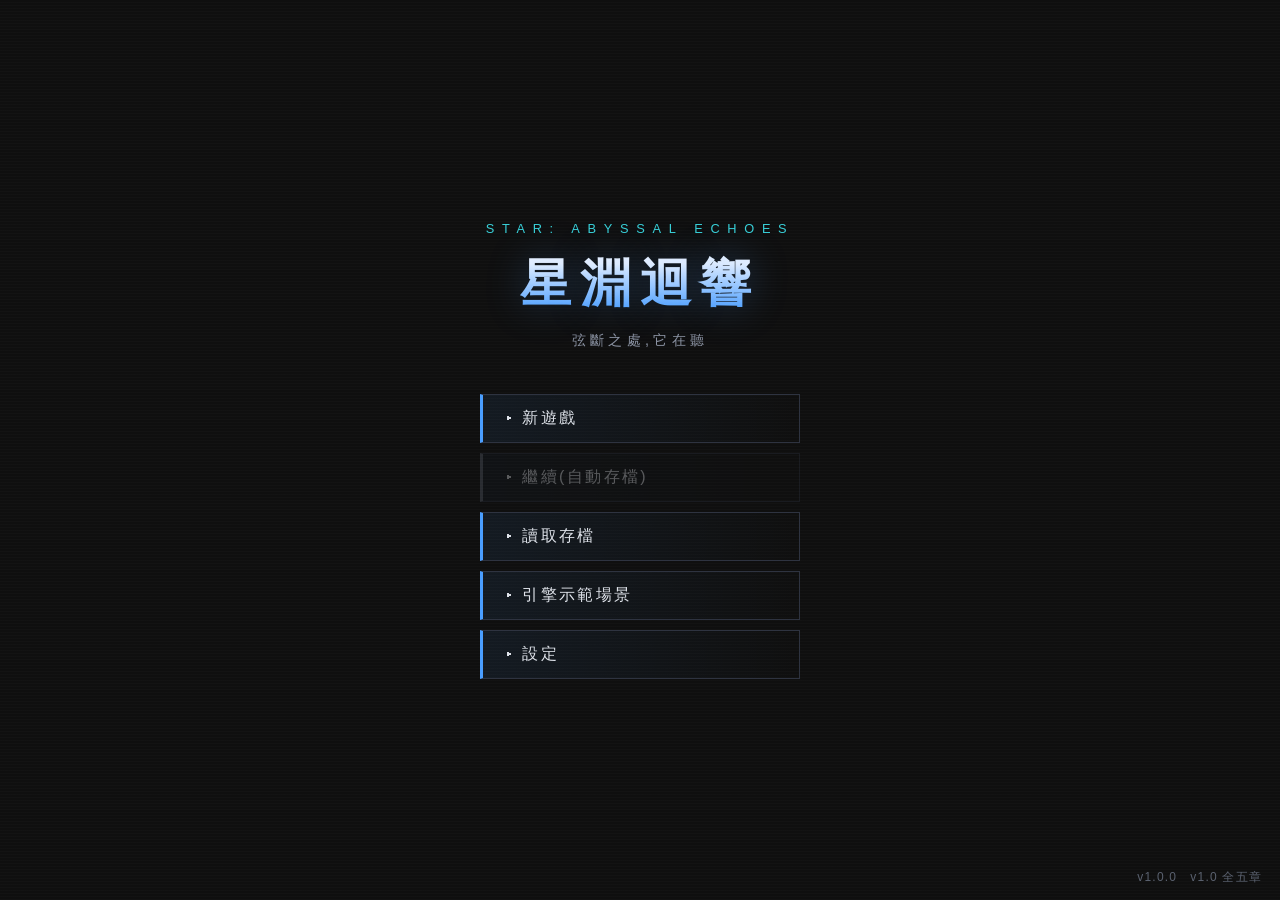
==== commit a2bf4ba3: "M5 完結:第五章〈弦心〉、四種結局、動態尾聲;行動版與文字修正 內容(js/data/chapter5.js): - 第五章〈弦心〉:空間屏障突破(VIGIL 盟友/工具可召守夜人開路;   艦戰失" ====
--- a/index.html
+++ b/index.html
@@ -281,6 +281,7 @@
     <script src="js/data/chapter2.js"></script>
     <script src="js/data/chapter3.js"></script>
     <script src="js/data/chapter4.js"></script>
+    <script src="js/data/chapter5.js"></script>
     <script src="js/data/demo.js"></script>
 </body>
 </html>
--- a/css/main.css
+++ b/css/main.css
@@ -463,11 +463,28 @@
     .alloc-row { grid-template-columns: 1fr auto; }
     .alloc-desc { display: none; }
     .cb-card { width: 138px; }
-    .hud-grid { grid-template-columns: 1fr; grid-template-rows: 1fr auto; }
-    .hud-panel { flex-direction: row; overflow-x: auto; gap: 10px; padding: 10px; }
-    .hud-panel .panel-block { min-width: 180px; flex: none; }
-    #panel-left { display: none; }           /* 行動版:左欄併入抽屜(M1 起) */
+    .hud-grid { grid-template-columns: 1fr; grid-template-rows: minmax(0, 1fr) auto; }
+
+    /* 下方面板:直向堆疊(免橫向拖拉),整體限高、可縱向捲動 */
+    .hud-panel {
+        flex-direction: column; overflow-y: auto; overflow-x: hidden;
+        gap: 10px; padding: 10px; max-height: 38vh;
+    }
+    .hud-panel .panel-block { min-width: 0; width: 100%; flex: none; }
+    #panel-left { display: none; }           /* 行動版:小隊/艦船資訊見戰鬥畫面與角色/星圖面板 */
     #panel-right { border-left: none; border-top: 1px solid var(--border-color); }
+    #panel-right .panel-block:last-child { order: -1; }   /* 系統快捷排最前 */
+
+    /* 戰鬥/艦戰介面:內部捲動,不外溢壓到下方面板 */
+    #combat, #shipcombat { overflow-y: auto; }
+    #cb-log, #sc-log { flex: none; height: 24vh; }
+    .sc-ships-row { flex-direction: column; }
+
+    /* 頂列:讓出空間給按鈕,章節標題改由任務面板呈現 */
+    .hud-chapter { display: none; }
+    .hud-header { gap: 8px; padding: 0 10px; }
+    .hud-header .icon-btn { padding: 6px 9px; font-size: .8em; }
+
     .menu-title { font-size: 2.2em; }
 }
 
